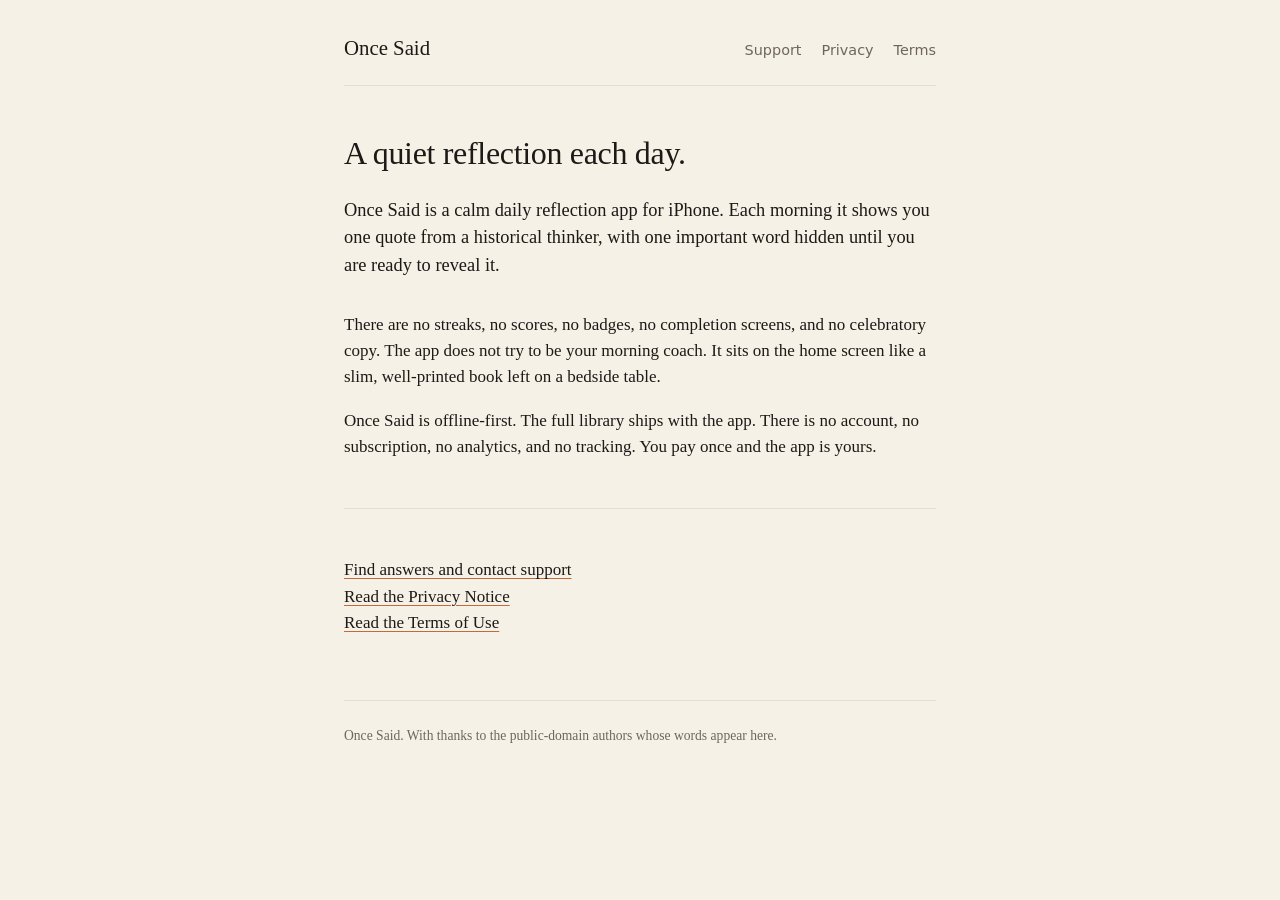
==== index.html @ 12aa9cad "Add files via upload" ====
<!DOCTYPE html>
<html lang="en-GB">
<head>
<meta charset="UTF-8">
<meta name="viewport" content="width=device-width, initial-scale=1">
<title>Once Said</title>
<meta name="description" content="A quiet daily reflection app for iPhone. One quote a day, with one important word hidden until you are ready to reveal it.">
<meta name="theme-color" content="#F6F1E7">
<link rel="stylesheet" href="styles.css">
</head>
<body>
<div class="container">

<nav>
<a href="index.html" class="brand">Once Said</a>
<a href="support.html">Support</a>
<a href="privacy.html">Privacy</a>
<a href="terms.html">Terms</a>
</nav>

<h1>A quiet reflection each day.</h1>

<p class="lead">Once Said is a calm daily reflection app for iPhone. Each morning it shows you one quote from a historical thinker, with one important word hidden until you are ready to reveal it.</p>

<p>There are no streaks, no scores, no badges, no completion screens, and no celebratory copy. The app does not try to be your morning coach. It sits on the home screen like a slim, well-printed book left on a bedside table.</p>

<p>Once Said is offline-first. The full library ships with the app. There is no account, no subscription, no analytics, and no tracking. You pay once and the app is yours.</p>

<hr>

<p><a href="support.html">Find answers and contact support</a><br>
<a href="privacy.html">Read the Privacy Notice</a><br>
<a href="terms.html">Read the Terms of Use</a></p>

<footer>
<p>Once Said. With thanks to the public-domain authors whose words appear here.</p>
</footer>

</div>
</body>
</html>
</content>
</invoke>
---- styles.css ----
:root {
  --paper: #F6F1E7;
  --ink: #1C1A17;
  --ink-secondary: #6E665B;
  --hairline: #E6DFD1;
  --accent: #C26A3A;
}

@media (prefers-color-scheme: dark) {
  :root {
    --paper: #161412;
    --ink: #EDE8DD;
    --ink-secondary: #9A9085;
    --hairline: #2A2520;
    --accent: #D07A4A;
  }
}

* {
  box-sizing: border-box;
}

html {
  -webkit-text-size-adjust: 100%;
}

body {
  margin: 0;
  padding: 0;
  background: var(--paper);
  color: var(--ink);
  font-family: 'Newsreader', 'Source Serif Pro', 'Charter', 'Iowan Old Style', Georgia, serif;
  font-weight: 400;
  font-size: 17px;
  line-height: 1.55;
  -webkit-font-smoothing: antialiased;
  -moz-osx-font-smoothing: grayscale;
}

.container {
  max-width: 640px;
  margin: 0 auto;
  padding: 32px 24px 96px;
}

nav {
  display: flex;
  flex-wrap: wrap;
  align-items: baseline;
  gap: 20px;
  margin-bottom: 48px;
  padding-bottom: 20px;
  border-bottom: 0.5px solid var(--hairline);
  font-family: -apple-system, BlinkMacSystemFont, 'Inter', system-ui, sans-serif;
  font-size: 0.9rem;
}

nav .brand {
  font-family: 'Newsreader', 'Source Serif Pro', 'Charter', Georgia, serif;
  font-size: 1.3rem;
  color: var(--ink);
  font-weight: 400;
  text-decoration: none;
  margin-right: auto;
}

nav a:not(.brand) {
  text-decoration: none;
  color: var(--ink-secondary);
  padding: 4px 0;
}

nav a:not(.brand):hover {
  color: var(--ink);
  text-decoration: underline;
  text-decoration-color: var(--accent);
  text-underline-offset: 4px;
}

h1 {
  font-size: 2rem;
  font-weight: 400;
  letter-spacing: -0.01em;
  margin: 0 0 24px;
  line-height: 1.2;
}

h2 {
  font-size: 1.25rem;
  font-weight: 500;
  margin: 48px 0 12px;
  line-height: 1.35;
  letter-spacing: -0.005em;
}

p {
  margin: 0 0 1em;
}

a {
  color: var(--ink);
  text-decoration: underline;
  text-decoration-color: var(--accent);
  text-decoration-thickness: 1px;
  text-underline-offset: 3px;
}

a:hover {
  text-decoration-thickness: 1.5px;
}

ul {
  padding-left: 1.25em;
  margin: 0 0 1em;
}

li {
  margin-bottom: 0.3em;
}

hr {
  border: none;
  border-top: 0.5px solid var(--hairline);
  margin: 48px 0;
}

.lead {
  font-size: 1.15rem;
  line-height: 1.5;
  margin-bottom: 32px;
  color: var(--ink);
}

.meta {
  color: var(--ink-secondary);
  font-size: 0.95rem;
  margin-bottom: 32px;
}

.faq {
  margin-top: 32px;
}

.faq-item {
  margin-bottom: 40px;
}

.faq-item h3 {
  font-size: 1.1rem;
  font-weight: 500;
  margin: 0 0 8px;
  line-height: 1.4;
}

.faq-item p {
  margin: 0;
}

.contact-block {
  margin-top: 64px;
  padding: 32px 0;
  border-top: 0.5px solid var(--hairline);
  border-bottom: 0.5px solid var(--hairline);
}

.contact-block h2 {
  margin-top: 0;
}

footer {
  margin-top: 64px;
  padding-top: 24px;
  border-top: 0.5px solid var(--hairline);
  color: var(--ink-secondary);
  font-size: 0.85rem;
}

footer a {
  color: var(--ink-secondary);
  text-decoration: none;
}

footer a:hover {
  color: var(--ink);
  text-decoration: underline;
  text-decoration-color: var(--accent);
}

@media (max-width: 480px) {
  .container {
    padding: 24px 20px 80px;
  }

  h1 {
    font-size: 1.65rem;
  }

  h2 {
    font-size: 1.15rem;
    margin: 40px 0 10px;
  }

  nav {
    margin-bottom: 32px;
  }

  nav .brand {
    font-size: 1.2rem;
  }
}
</content>
</invoke>
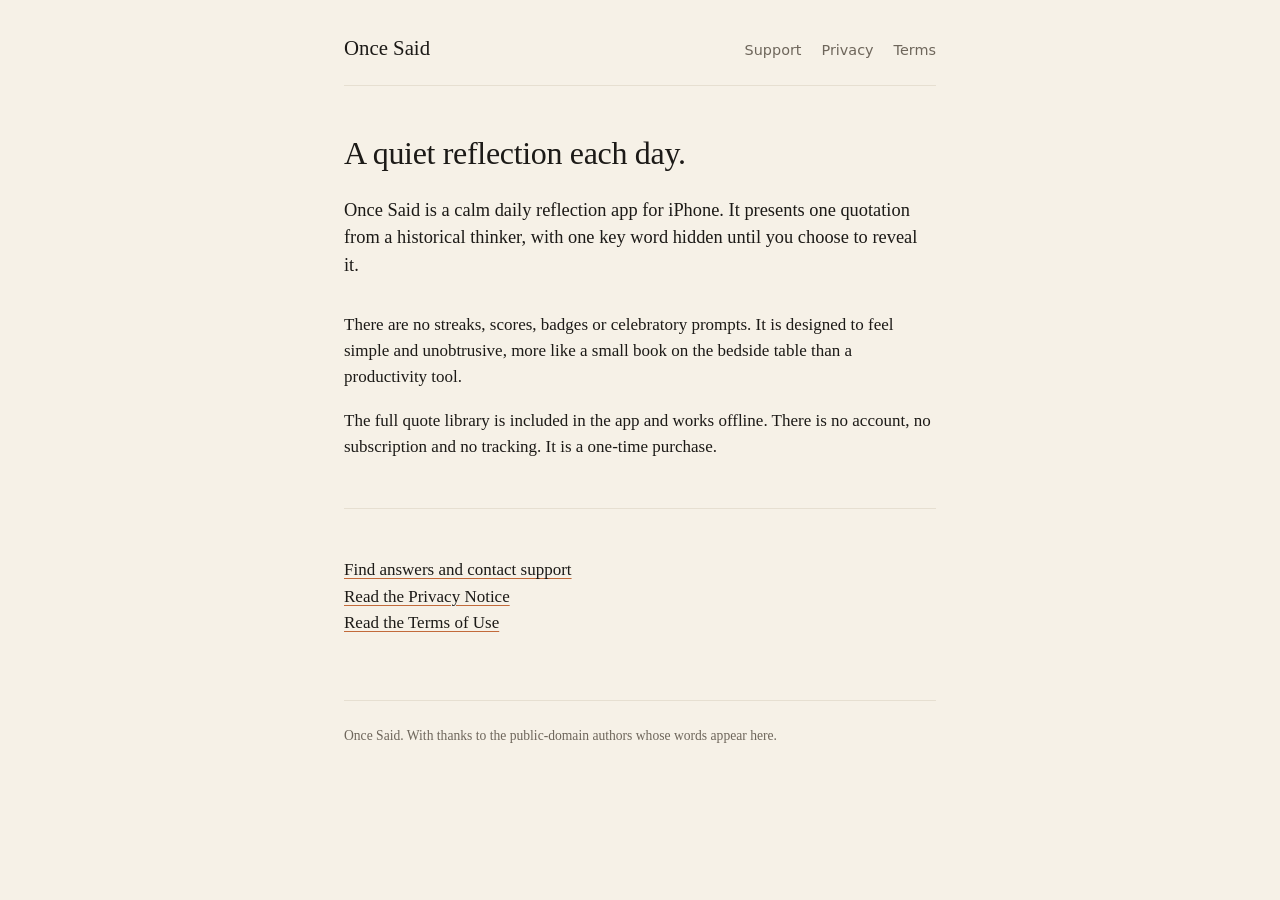
==== commit b5f26fd8: "Update" ====
--- a/index.html
+++ b/index.html
@@ -4,7 +4,7 @@
 <meta charset="UTF-8">
 <meta name="viewport" content="width=device-width, initial-scale=1">
 <title>Once Said</title>
-<meta name="description" content="A quiet daily reflection app for iPhone. One quote a day, with one important word hidden until you are ready to reveal it.">
+<meta name="description" content="Once Said is a calm daily reflection app for iPhone. One quotation from a historical thinker, with one key word hidden until you choose to reveal it.">
 <meta name="theme-color" content="#F6F1E7">
 <link rel="stylesheet" href="styles.css">
 </head>
@@ -20,11 +20,11 @@
 
 <h1>A quiet reflection each day.</h1>
 
-<p class="lead">Once Said is a calm daily reflection app for iPhone. Each morning it shows you one quote from a historical thinker, with one important word hidden until you are ready to reveal it.</p>
+<p class="lead">Once Said is a calm daily reflection app for iPhone. It presents one quotation from a historical thinker, with one key word hidden until you choose to reveal it.</p>
 
-<p>There are no streaks, no scores, no badges, no completion screens, and no celebratory copy. The app does not try to be your morning coach. It sits on the home screen like a slim, well-printed book left on a bedside table.</p>
+<p>There are no streaks, scores, badges or celebratory prompts. It is designed to feel simple and unobtrusive, more like a small book on the bedside table than a productivity tool.</p>
 
-<p>Once Said is offline-first. The full library ships with the app. There is no account, no subscription, no analytics, and no tracking. You pay once and the app is yours.</p>
+<p>The full quote library is included in the app and works offline. There is no account, no subscription and no tracking. It is a one-time purchase.</p>
 
 <hr>
 
